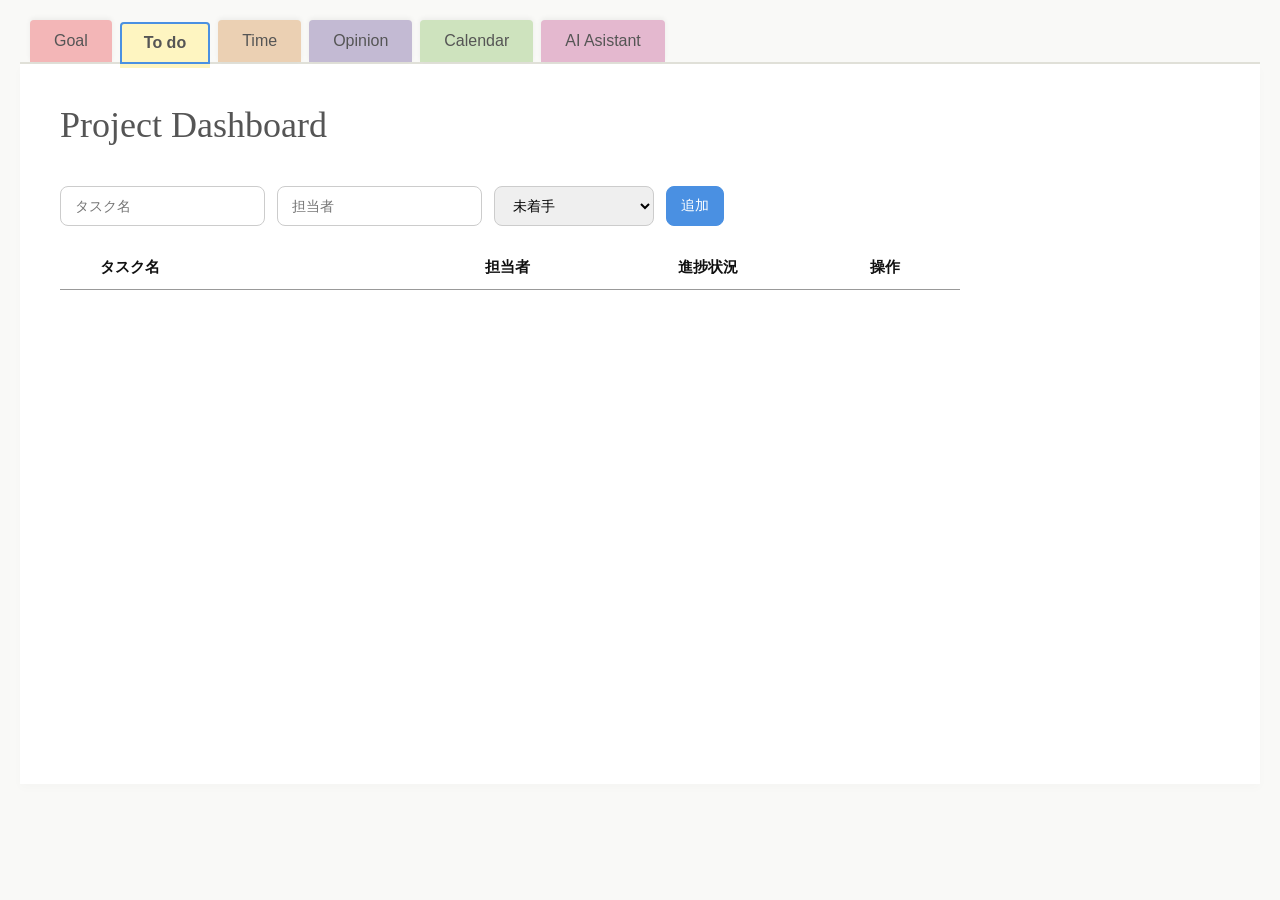
==== todo/index.html @ f379fd19 "todo機能と基盤のデザイン" ====
<!DOCTYPE html>
<html lang="ja">
<head>
  <meta charset="UTF-8">
  <meta name="viewport" content="width=device-width, initial-scale=1.0">
  <title>To Do List</title>
  <link rel="stylesheet" href="style.css">
</head>
<body>

  <nav class="tab-container">
    <a href="#" class="tab-item tab-goal" data-tab="goal">Goal</a>
    <a href="#" class="tab-item tab-todo active" data-tab="todo">To do</a>
    <a href="#" class="tab-item tab-time" data-tab="time">Time</a>
    <a href="#" class="tab-item tab-opinion" data-tab="opinion">Opinion</a>
    <a href="#" class="tab-item tab-calendar" data-tab="calendar">Calendar</a>
    <a href="#" class="tab-item tab-ai" data-tab="ai">AI Asistant</a>
  </nav>

  <main class="content-container">
    <h1 class="page-title">Project Dashboard</h1>

    <section class="tab-content" data-tab="goal">
      <h2>Goal</h2>
      <p>目標の管理エリア（プレースホルダ）</p>
    </section>

    <section class="tab-content active" data-tab="todo">
      <div class="todo-table">
        <form id="todo-form" class="todo-form">
          <input id="task-input" type="text" placeholder="タスク名" required>
          <input id="assignee-input" type="text" placeholder="担当者">
          <select id="status-input">
            <option value="not-started">未着手</option>
            <option value="ongoing">進行中</option>
            <option value="completed">完了</option>
          </select>
          <button type="submit">追加</button>
        </form>

        <div class="table-header">
          <div class="col-check"></div>
          <div class="col-task">タスク名</div>
          <div class="col-assignee">担当者</div>
          <div class="col-status">進捗状況</div>
          <div class="col-action">操作</div>
        </div>

        <div id="todo-list-container"></div>
      </div>
    </section>

    <section class="tab-content" data-tab="time">
      <h2>Time</h2>
      <p>時間管理エリア（プレースホルダ）</p>
    </section>

    <section class="tab-content" data-tab="opinion">
      <h2>Opinion</h2>
      <p>意見・メモ（プレースホルダ）</p>
    </section>

    <section class="tab-content" data-tab="calendar">
      <h2>Calendar</h2>
      <p>カレンダー（プレースホルダ）</p>
    </section>

    <section class="tab-content" data-tab="ai">
      <h2>AI Assistant</h2>
      <p>AI支援エリア（プレースホルダ）</p>
    </section>
    
  </main>

  <script src="script.js"></script>
</body>
</html>
---- todo/style.css ----
/* 全体のリセットとベーススタイル */
* {
  box-sizing: border-box;
  margin: 0;
  padding: 0;
}

body {
  font-family: "Helvetica Neue", Arial, "Hiragino Kaku Gothic ProN", "Hiragino Sans", sans-serif;
  background-color: #f9f9f7; /* 背景の柔らかな白 */
  color: #333;
  padding: 20px;
}

/* --- タブナビゲーション --- */
.tab-container {
  display: flex;
  gap: 8px;
  padding-left: 10px;
  border-bottom: 2px solid #e0e0d8; /* タブ下の境界線 */
}

.tab-item {
  display: inline-block;
  padding: 12px 24px;
  font-size: 16px;
  text-decoration: none;
  color: #555;
  border-radius: 4px 4px 0 0;
  box-shadow: 0 -2px 5px rgba(0,0,0,0.05);
  transition: all 0.2s ease;
}

/* 各タブ特有のパステルカラー設定 */
.tab-goal      { background-color: #f3b6b7; }
.tab-todo      { background-color: #fef5c1; }
.tab-time      { background-color: #ebd0b3; }
.tab-opinion   { background-color: #c3bad3; }
.tab-calendar  { background-color: #cee3be; }
.tab-ai        { background-color: #e4b8cf; }

/* 選択中のタブ（画像内の青枠と白い浮き上がりを再現） */
.tab-item.active {
  position: relative;
  background-color: #fef5c1; /* To doの背景色 */
  font-weight: bold;
  transform: translateY(2px); /* 少し下に沈めてコンテンツと一体化 */
  box-shadow: 0 4px 0 #fef5c1, inset 0 0 0 2px #4a90e2; /* 青い選択枠 */
  z-index: 1;
}

/* --- メインコンテンツ --- */
.content-container {
  background-color: #ffffff;
  min-height: 80vh;
  padding: 40px;
  box-shadow: 0 4px 10px rgba(0,0,0,0.02);
}

.page-title {
  font-family: Georgia, serif; /* 画像のクラシックなフォントを再現 */
  font-size: 36px;
  font-weight: normal;
  color: #555;
  margin-bottom: 40px;
}

/* --- タスクリスト（テーブルレイアウト） --- */
.todo-table {
  width: 100%;
  max-width: 900px;
}

/* タスク追加フォーム */
.todo-form {
  display: flex;
  flex-wrap: wrap;
  gap: 12px;
  margin-bottom: 20px;
}

.todo-form input,
.todo-form select,
.todo-form button {
  padding: 10px 14px;
  border: 1px solid #ccc;
  border-radius: 8px;
  font-size: 14px;
}

.todo-form input,
.todo-form select {
  min-width: 160px;
}

.todo-form button {
  background-color: #4a90e2;
  color: #fff;
  border-color: #4a90e2;
  cursor: pointer;
}

.todo-form button:hover {
  background-color: #3a76c2;
}

/* レイアウトの共通グリッド設定 */
.table-header, .table-row {
  display: grid;
  grid-template-columns: 40px 2fr 1fr 1fr 90px;
  align-items: center;
  padding: 12px 0;
}

/* ヘッダー固有 */
.table-header {
  border-bottom: 1px solid #999;
  font-weight: bold;
  color: #111;
  font-size: 15px;
}

/* 各行のスタイル */
.table-row {
  font-size: 15px;
  color: #333;
  margin-top: 8px;
}

/* チェックボックスの微調整 */
.col-check input[type="checkbox"] {
  width: 16px;
  height: 16px;
  cursor: pointer;
}

/* --- ステータスバッジ（丸アイコン） --- */
.status-badge {
  display: inline-flex;
  align-items: center;
  gap: 6px;
}

/* 疑似要素でカラー丸アイコンを作成 */
.status-badge::before {
  content: "";
  display: inline-block;
  width: 14px;
  height: 14px;
  border-radius: 50%;
  box-shadow: inset 0 1px 3px rgba(0,0,0,0.2);
}

/* 進行中（緑） */
.status-ongoing::before {
  background: radial-gradient(circle at 4px 4px, #a3ff7d, #4cd113);
}

/* 未着手（白） */
.status-not-started::before {
  background: #ffffff;
  border: 1px solid #ccc;
}

/* 完了（青） */
.status-completed::before {
  background: radial-gradient(circle at 4px 4px, #6ca7ff, #1d52db);
}

/* 行ごとのステータス選択 */
.status-select {
  padding: 6px 8px;
  border-radius: 6px;
  border: 1px solid #ccc;
  font-size: 13px;
}

/* 完了タスクの強調 */
.table-row.completed {
  background-color: #eef6ff;
  border-left: 4px solid #1d52db;
  border-radius: 6px;
  padding-left: 8px;
}

.table-row.completed .col-task {
  text-decoration: line-through;
  opacity: 0.85;
}

.table-row .status-badge {
  margin-left: 8px;
  font-weight: 600;
}

/* タブコンテンツ表示制御 */
.tab-content { display: none; }
.tab-content.active { display: block; }
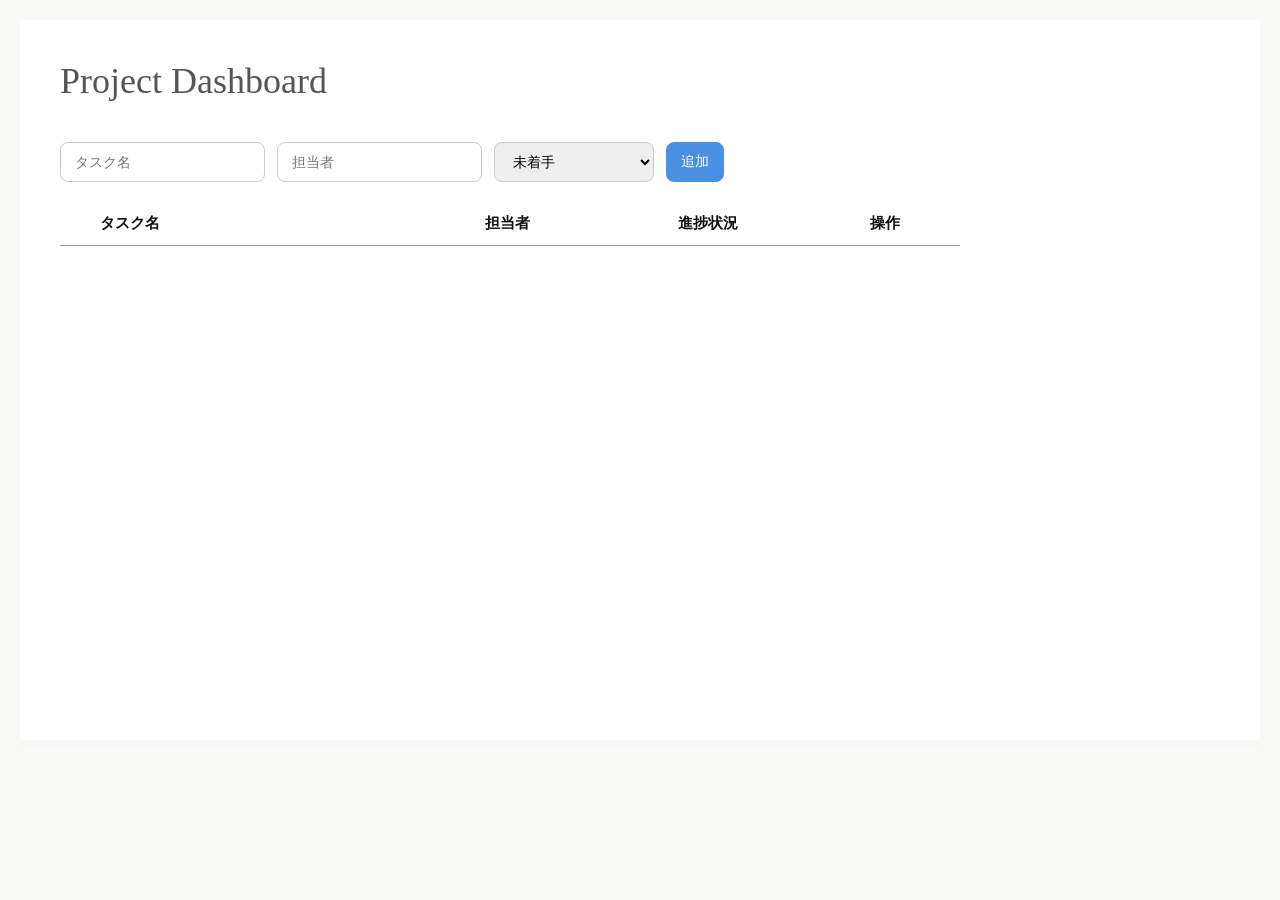
==== commit 2374c12f: "タブを消した" ====
--- a/todo/index.html
+++ b/todo/index.html
@@ -8,24 +8,10 @@
 </head>
 <body>
 
-  <nav class="tab-container">
-    <a href="#" class="tab-item tab-goal" data-tab="goal">Goal</a>
-    <a href="#" class="tab-item tab-todo active" data-tab="todo">To do</a>
-    <a href="#" class="tab-item tab-time" data-tab="time">Time</a>
-    <a href="#" class="tab-item tab-opinion" data-tab="opinion">Opinion</a>
-    <a href="#" class="tab-item tab-calendar" data-tab="calendar">Calendar</a>
-    <a href="#" class="tab-item tab-ai" data-tab="ai">AI Asistant</a>
-  </nav>
-
   <main class="content-container">
     <h1 class="page-title">Project Dashboard</h1>
 
-    <section class="tab-content" data-tab="goal">
-      <h2>Goal</h2>
-      <p>目標の管理エリア（プレースホルダ）</p>
-    </section>
-
-    <section class="tab-content active" data-tab="todo">
+    <section class="todo-section">
       <div class="todo-table">
         <form id="todo-form" class="todo-form">
           <input id="task-input" type="text" placeholder="タスク名" required>
@@ -49,27 +35,6 @@
         <div id="todo-list-container"></div>
       </div>
     </section>
-
-    <section class="tab-content" data-tab="time">
-      <h2>Time</h2>
-      <p>時間管理エリア（プレースホルダ）</p>
-    </section>
-
-    <section class="tab-content" data-tab="opinion">
-      <h2>Opinion</h2>
-      <p>意見・メモ（プレースホルダ）</p>
-    </section>
-
-    <section class="tab-content" data-tab="calendar">
-      <h2>Calendar</h2>
-      <p>カレンダー（プレースホルダ）</p>
-    </section>
-
-    <section class="tab-content" data-tab="ai">
-      <h2>AI Assistant</h2>
-      <p>AI支援エリア（プレースホルダ）</p>
-    </section>
-    
   </main>
 
   <script src="script.js"></script>
--- a/todo/style.css
+++ b/todo/style.css
@@ -10,43 +10,6 @@
   background-color: #f9f9f7; /* 背景の柔らかな白 */
   color: #333;
   padding: 20px;
-}
-
-/* --- タブナビゲーション --- */
-.tab-container {
-  display: flex;
-  gap: 8px;
-  padding-left: 10px;
-  border-bottom: 2px solid #e0e0d8; /* タブ下の境界線 */
-}
-
-.tab-item {
-  display: inline-block;
-  padding: 12px 24px;
-  font-size: 16px;
-  text-decoration: none;
-  color: #555;
-  border-radius: 4px 4px 0 0;
-  box-shadow: 0 -2px 5px rgba(0,0,0,0.05);
-  transition: all 0.2s ease;
-}
-
-/* 各タブ特有のパステルカラー設定 */
-.tab-goal      { background-color: #f3b6b7; }
-.tab-todo      { background-color: #fef5c1; }
-.tab-time      { background-color: #ebd0b3; }
-.tab-opinion   { background-color: #c3bad3; }
-.tab-calendar  { background-color: #cee3be; }
-.tab-ai        { background-color: #e4b8cf; }
-
-/* 選択中のタブ（画像内の青枠と白い浮き上がりを再現） */
-.tab-item.active {
-  position: relative;
-  background-color: #fef5c1; /* To doの背景色 */
-  font-weight: bold;
-  transform: translateY(2px); /* 少し下に沈めてコンテンツと一体化 */
-  box-shadow: 0 4px 0 #fef5c1, inset 0 0 0 2px #4a90e2; /* 青い選択枠 */
-  z-index: 1;
 }
 
 /* --- メインコンテンツ --- */
@@ -193,6 +156,3 @@
   font-weight: 600;
 }
 
-/* タブコンテンツ表示制御 */
-.tab-content { display: none; }
-.tab-content.active { display: block; }
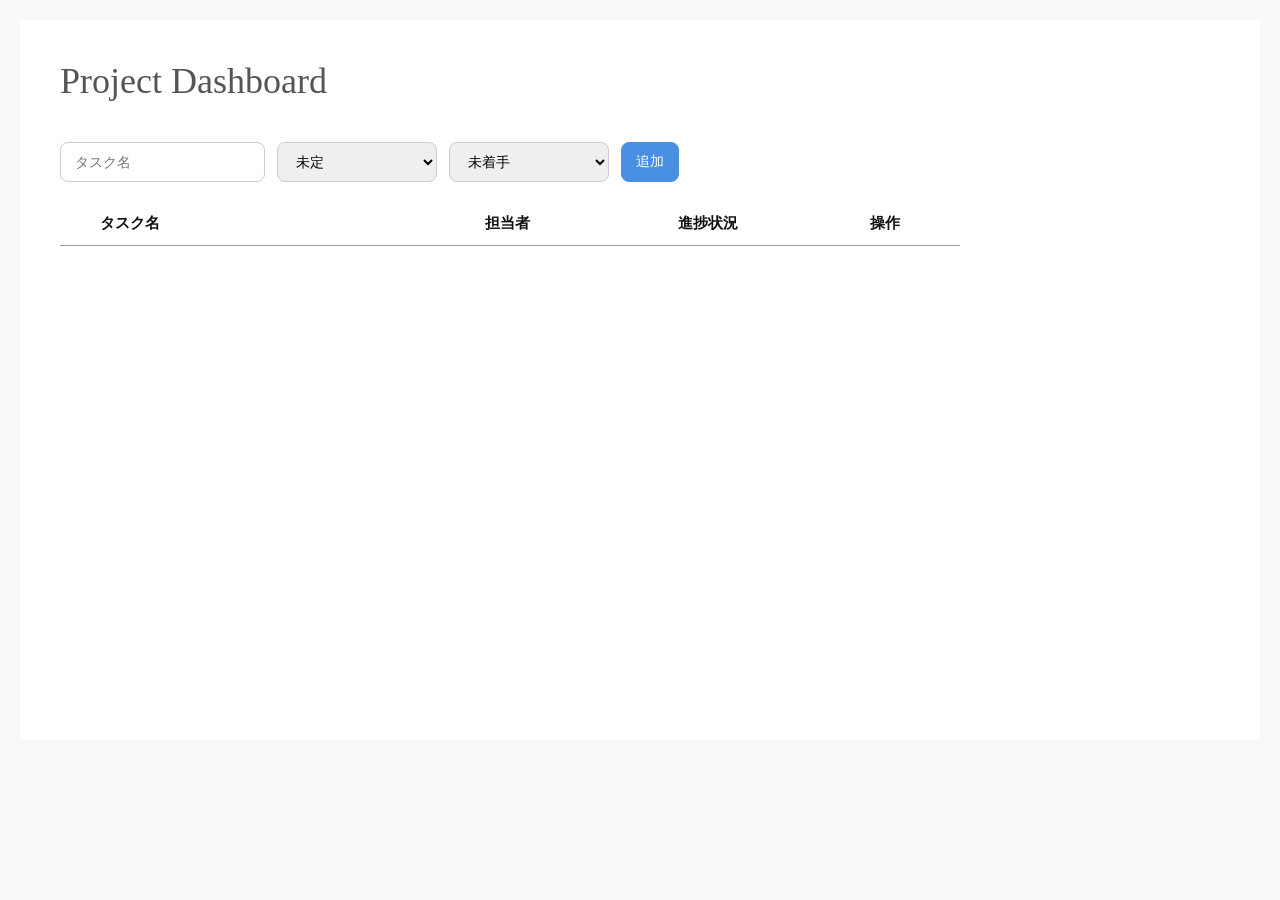
==== commit f1b9163b: "ログイン画面とマイページ修正" ====
--- a/todo/index.html
+++ b/todo/index.html
@@ -15,7 +15,9 @@
       <div class="todo-table">
         <form id="todo-form" class="todo-form">
           <input id="task-input" type="text" placeholder="タスク名" required>
-          <input id="assignee-input" type="text" placeholder="担当者">
+          <select id="assignee-input">
+            <option value="">未定</option>
+          </select>
           <select id="status-input">
             <option value="not-started">未着手</option>
             <option value="ongoing">進行中</option>
--- a/todo/style.css
+++ b/todo/style.css
@@ -11,6 +11,8 @@
   color: #333;
   padding: 20px;
 }
+
+
 
 /* --- メインコンテンツ --- */
 .content-container {
